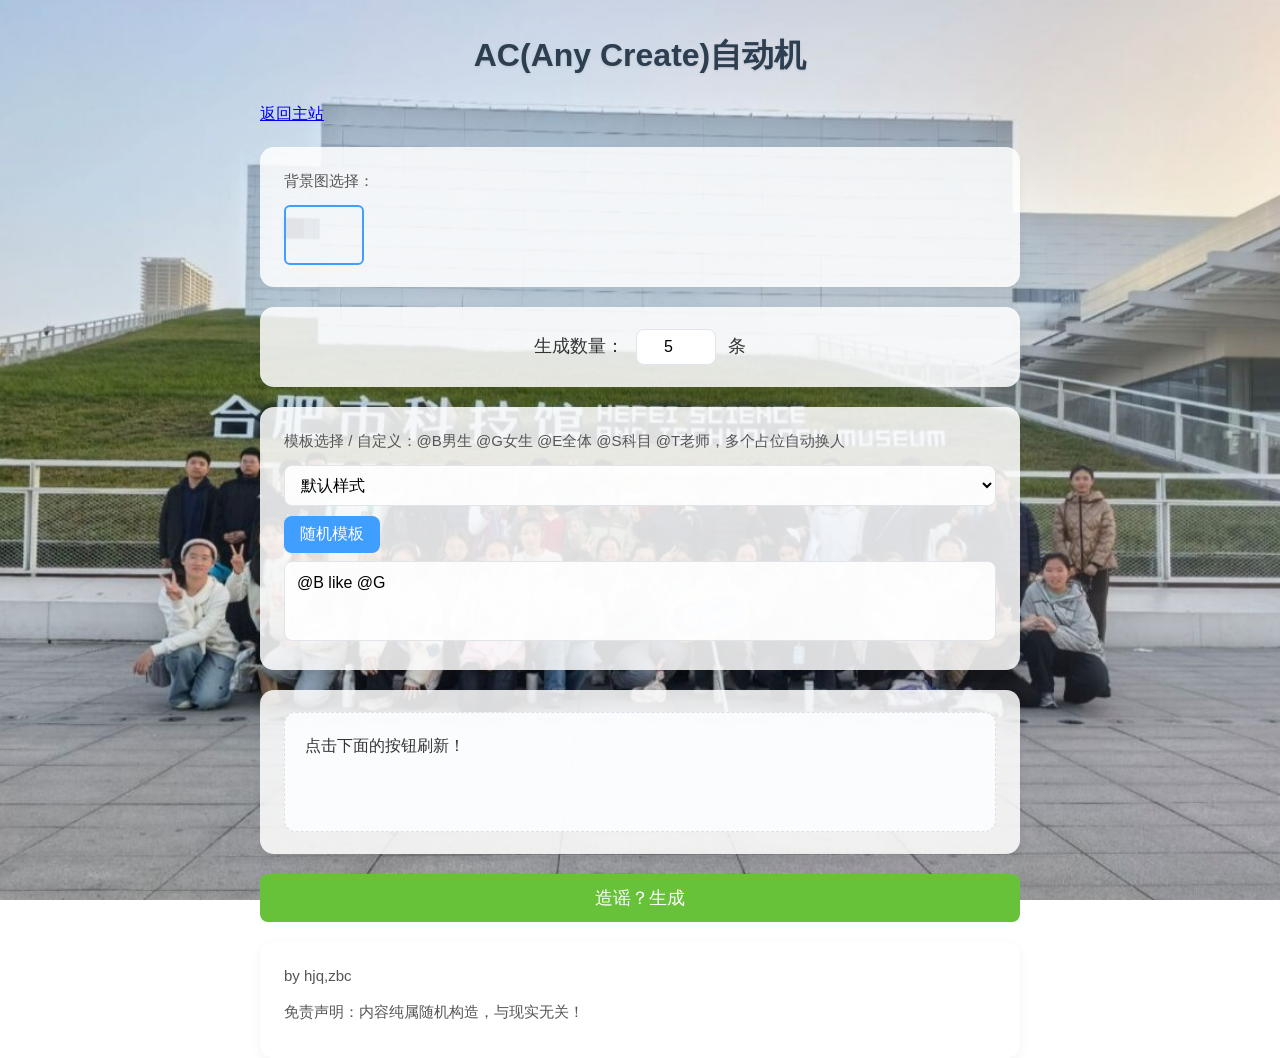
==== zyj.html @ e89b06e3 "主站 正式开通" ====
<!DOCTYPE html>
<html lang="zh-cn">
<head>
    <title>AC(Any Create)自动机</title>
    <meta charset="utf-8">
    <meta name="viewport" content="width=device-width, initial-scale=1.0">
    <link rel="icon" type="image/png" sizes="any" href="/icon_2510.png">
    <style>
        * {
            margin: 0;
            padding: 0;
            box-sizing: border-box;
            font-family: "Microsoft YaHei", "Segoe UI", sans-serif;
        }

        html, body {
            height: 100%;
        }

        body {
            background: url(/autumn_trip_2025.jpg) no-repeat center center;
            background-size: cover;
            background-attachment: fixed;
            max-width: 800px;
            margin: 30px auto;
            padding: 0 20px;
            color: #333;
            line-height: 1.6;
        }

        h1 {
            text-align: center;
            color: #2c3e50;
            margin: 20px 0;
            font-size: 32px;
            font-weight: 600;
            text-shadow: 0 1px 3px rgba(0,0,0,0.1);
        }

        .card {
            background: rgba(255, 255, 255, 0.85);
            border-radius: 14px;
            padding: 22px 24px;
            margin: 20px 0;
            box-shadow: 0 4px 12px rgba(0, 0, 0, 0.05);
            transition: all 0.25s ease;
        }

        .card:hover {
            box-shadow: 0 6px 18px rgba(0, 0, 0, 0.08);
        }

        .count-box {
            display: flex;
            align-items: center;
            justify-content: center;
            gap: 12px;
            font-size: 18px;
        }

        button {
            padding: 8px 16px;
            margin: 0;
            font-size: 16px;
            cursor: pointer;
            border: none;
            border-radius: 8px;
            background: #409eff;
            color: white;
            transition: all 0.2s;
            /* 按钮 完全不透明 */
            opacity: 1 !important;
        }

        button:hover {
            background: #338eef;
            transform: translateY(-1px);
        }

        button:active {
            transform: translateY(0);
        }

        #countNum {
            font-size: 20px;
            font-weight: bold;
            min-width: 30px;
            text-align: center;
        }

        p {
            font-size: 15px;
            color: #555;
            margin-bottom: 12px;
        }

        select {
            width: 100%;
            padding: 10px 12px;
            font-size: 16px;
            border: 1px solid #e1e5e9;
            border-radius: 8px;
            outline: none;
            background: rgba(255, 255, 255, 0.9);
        }

        select:focus {
            border-color: #409eff;
        }

        textarea {
            width: 100%;
            height: 80px;
            padding: 12px;
            font-size: 16px;
            border: 1px solid #e1e5e9;
            border-radius: 8px;
            outline: none;
            resize: none;
            margin-top: 8px;
            background: rgba(255, 255, 255, 0.9);
        }

        textarea:focus {
            border-color: #409eff;
        }

        .btn-group {
            display: flex;
            gap: 10px;
            margin-top: 10px;
            flex-wrap: wrap;
        }

        #zaoyao {
            min-height: 120px;
            padding: 20px;
            background: rgba(252, 253, 255, 0.9);
            border-radius: 12px;
            border: 1px dashed #dcdfe6;
            white-space: pre-wrap;
        }

        .generate-btn {
            width: 100%;
            padding: 12px;
            font-size: 18px;
            font-weight: 500;
            background: #67c23a;
        }

        .generate-btn:hover {
            background: #5cb533;
        }

        small {
            display: block;
            text-align: center;
            color: #999;
            margin-top: 20px;
            font-size: 13px;
        }

        /* 弹窗勾选面板样式 */
        .mask {
            position: fixed;
            top: 0;
            left: 0;
            width: 100%;
            height: 100%;
            background: rgba(0,0,0,0.4);
            display: none;
            justify-content: center;
            align-items: center;
            z-index: 999;
        }
        .check-panel {
            width: 90%;
            max-width: 700px;
            max-height: 85vh;
            background: rgba(255,255,255,0.95);
            border-radius: 12px;
            padding: 20px;
            overflow-y: auto;
        }
        .panel-head {
            display: flex;
            justify-content: space-between;
            align-items: center;
            margin-bottom: 15px;
        }
        .close-btn {
            background: #f56c6c;
        }
        .check-block {
            margin: 15px 0;
        }
        .check-block h4 {
            margin-bottom: 8px;
            color: #2c3e50;
        }
        .name-list {
            display: flex;
            flex-wrap: wrap;
            gap: 8px;
            padding: 10px;
            border: 1px solid #eee;
            border-radius: 8px;
            background: rgba(255,255,255,0.8);
        }
        .name-item {
            display: flex;
            align-items: center;
            gap: 4px;
            padding: 4px 8px;
            background: #f8f9fa;
            border-radius: 6px;
            white-space: nowrap;
        }
        .name-item input {
            width: 16px;
            height: 16px;
            cursor: pointer;
        }
        .sub-btn {
            background: #9c88ff;
        }
        
        /* 背景图选择样式 */
        .bg-preview {
            display: flex;
            flex-wrap: wrap;
            gap: 10px;
            margin-top: 10px;
        }
        .bg-item {
            width: 80px;
            height: 60px;
            border-radius: 6px;
            cursor: pointer;
            border: 2px solid transparent;
            transition: all 0.2s;
            background-size: cover;
            background-position: center;
        }
        .bg-item:hover {
            transform: scale(1.05);
        }
        .bg-item.active {
            border-color: #409eff;
        }
    </style>
</head>
<body>

    <h1>AC(Any Create)自动机</h1>
    <a href="https://bufan10ban.github.io">返回主站</a>

    <!-- 背景图选择 -->
    <div class="card">
        <p>背景图选择：</p>
        <div class="bg-preview" id="bgPreview">
            <div class="bg-item active" style="background-image: url('https://are-hfl3.github.io/autumn_trip_2025.jpg')" data-bg="https://are-hfl3.github.io/autumn_trip_2025.jpg"></div>
            <div class="bg-item" style="background-image: url('https://are-hfl3.github.io/shiban_xiongduojishao.png')" data-bg="https://are-hfl3.github.io/shiban_xiongduojishao.png"></div>
        </div>
    </div>

    <!-- 数量控制 -->
    <div class="card count-box">
        <label for="countInput">生成数量：</label>
        <input type="number" id="countInput" min="1" max="100" value="5" style="width: 80px; padding: 8px; font-size: 16px; text-align: center; border: 1px solid #e1e5e9; border-radius: 8px;">
        <span>条</span>
    </div>

    <!-- 模板区 -->
    <div class="card">
        <p>模板选择 / 自定义：@B男生 @G女生 @E全体 @S科目 @T老师，多个占位自动换人</p>
        <select id="tempSelect" onchange="fillTemplate()">
            <option value="@B like @G">默认样式</option>
            <option value="@E、@E和@E互相抄作业">互抄作业</option>
            <option value="@E上课玩手表被@E发现了">偷玩手表</option>
            <option value="@E考@S拉爆@E">考试拉爆</option>
            <option value="@B与@G官宣在一起啦">官宣相恋</option>
            <option value="@B、@G两人喜结良缘">喜结良缘</option>
            <option value="@B和@G约会偶遇@E">多人趣味</option>
            <option value="@B当众向@G表达心意">当众表白</option>
            <option value="@T在@S课上点名批评@E">点名批评--杜鹃</option>
        </select>

        <div class="btn-group">
            <button onclick="randomTemplate()">随机模板</button>
        </div>

        <textarea id="formatInput" placeholder="自定义话术">@B like @G</textarea>
    </div>

    <!-- 结果展示 -->
    <div class="card">
        <div id="zaoyao">点击下面的按钮刷新！</div>
    </div>

    <!-- 生成按钮 -->
    <button class="generate-btn" onclick="zaoyao()">造谣？生成</button>

    <div class="card">
        <p>by hjq,zbc</p>
        <p>免责声明：内容纯属随机构造，与现实无关！</p>
    </div>


    <script>
        // 原始数据
        const originData = {
            boys: ["程思恺","邓博文","龚睿谦","胡佳祺","黄明哲","黄悠涵","贾泽童","李仁瀚","李天羽","梁新坤","马梓陌","沈铭浩","盛悠然","束润泽","汪禹哲","夏泽雨","熊珞然","许嘉辰","许文瀚","许子康","许梓墨","张百川","张瑾辰","赵彦承","周晨隽","朱皓辰","朱瑞嘉"],
            girls: ["陈玺潞","丁茗媗","丁沐秋","都懿萱","方华清","胡家宁","黄洛维","黄羽琪","李梓清","刘梦曦","司凡宇","宋雨轩","孙阳","陶晨冉","王璐瑶","王子萱","严心怡","余梓萱","张鑫妤","赵锴玥","赵思彤","郑璟雯","庄妍"],
            subjs: ["语文","数学","英语","道法","历史","地理","生物","物理","化学"],
            teachers: ["卜金东","张雅迪","王惠","赵卫华","杜鹃","洪莫凡","张志敏","陈诺","蒋从容","葛苏莞"]
        };

        const templateList = [
            "@B like @G",
            "@E、@E和@E互相抄作业",
            "@E上课玩手表被@E发现了",
            "@E考@S拉爆@E",
            "@B与@G官宣在一起啦",
            "@B、@G两人喜结良缘",
            "@B和@G约会偶遇@E",
            "@B当众向@G表达心意",
            "@T在@S课上点名批评@E",
        ];
        let count = 5;

        // 打开关闭面板
        function openPanel(){
            document.getElementById('mask').style.display = 'flex';
        }
        function closePanel(){
            document.getElementById('mask').style.display = 'none';
        }

        // 渲染勾选列表
        function renderCheck(type){
            const list = originData[type];
            const container = document.getElementById(type + 'CheckList');
            container.innerHTML = '';
            list.forEach((name,idx)=>{
                let item = document.createElement('div');
                item.className = 'name-item';
                item.innerHTML = `<input type="checkbox" id="${type}_${idx}" checked><label>${name}</label>`;
                container.appendChild(item);
            });
        }

        // 页面初始化渲染
        window.onload = function(){
            renderCheck('boys');
            renderCheck('girls');
            renderCheck('subjs');
            renderCheck('teachers');
            
            // 初始化背景图选择
            initBgSelection();
        };

        // 全选反选
        function checkAll(type){
            document.querySelectorAll(`#${type}CheckList input`).forEach(el=>el.checked=true);
        }
        function uncheckAll(type){
            document.querySelectorAll(`#${type}CheckList input`).forEach(el=>el.checked=false);
        }

        // 获取已勾选数据
        function getChecked(type){
            const list = originData[type];
            let res = [];
            document.querySelectorAll(`#${type}CheckList input`).forEach((el,idx)=>{
                if(el.checked) res.push(list[idx]);
            });
            return res.length ? res : list;
        }

        // 获取数量值
        function getCount() {
            return parseInt(document.getElementById("countInput").value) || 1;
        }

        function fillTemplate(){
            let val = document.getElementById("tempSelect").value;
            document.getElementById("formatInput").value = val;
        }
        function randomTemplate(){
            let idx = Math.floor(Math.random() * templateList.length);
            document.getElementById("formatInput").value = templateList[idx];
        }

        // 替换文本
        function replaceAllName(str){
            let b = getChecked('boys');
            let g = getChecked('girls');
            let e = [...b,...g];
            let s = getChecked('subjs');
            let t = getChecked('teachers');

            return str.replace(/@B/g, ()=>b[Math.floor(Math.random()*b.length)])
                      .replace(/@G/g, ()=>g[Math.floor(Math.random()*g.length)])
                      .replace(/@E/g, ()=>e[Math.floor(Math.random()*e.length)])
                      .replace(/@S/g, ()=>s[Math.floor(Math.random()*s.length)])
                      .replace(/@T/g, ()=>t[Math.floor(Math.random()*t.length)]);
        }

        // 生成内容
        function zaoyao() {
            let result = "";
            let userFormat = document.getElementById("formatInput").value || "@B like @G";
            let currentCount = getCount();
            for(let i=1;i<=currentCount;i++){
                let oneLine = replaceAllName(userFormat);
                result += oneLine + "<br>";
            }
            document.getElementById('zaoyao').innerHTML = result;
        }
        
        // 背景图选择功能
        function initBgSelection() {
            const bgItems = document.querySelectorAll('.bg-item');
            bgItems.forEach(item => {
                item.addEventListener('click', function() {
                    // 移除所有active类
                    bgItems.forEach(i => i.classList.remove('active'));
                    // 给当前选中项添加active类
                    this.classList.add('active');
                    // 获取背景图URL
                    const bgUrl = this.getAttribute('data-bg');
                    // 设置body背景
                    document.body.style.backgroundImage = `url(${bgUrl})`;
                });
            });
        }
    </script>
</body>
</html>
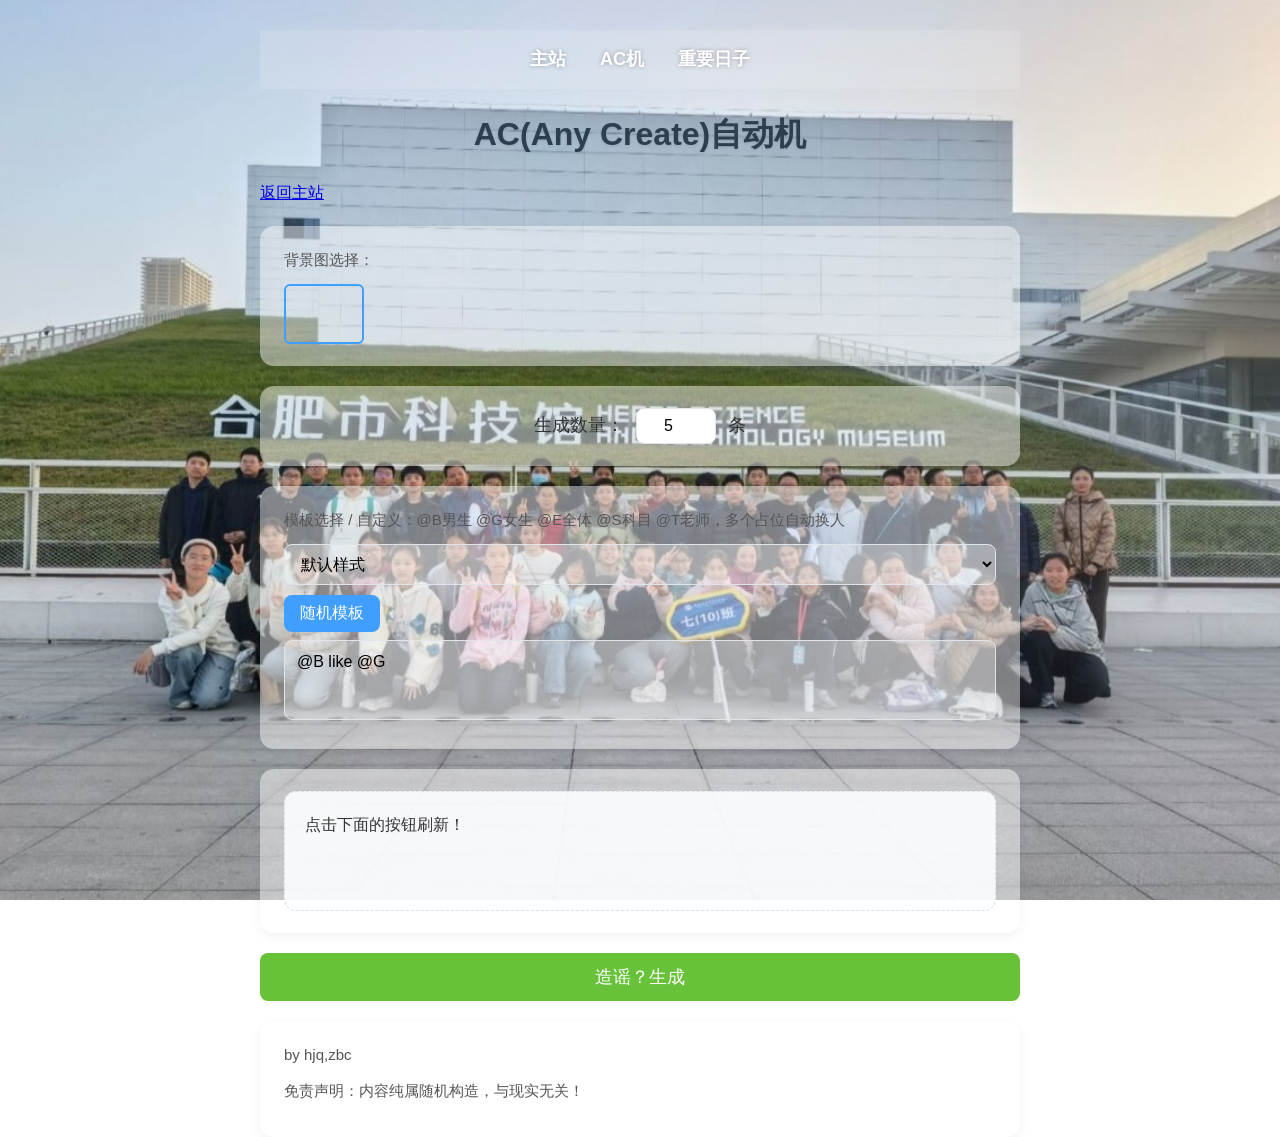
==== commit fe575cf1: "更新了 可以看了" ====
--- a/zyj.html
+++ b/zyj.html
@@ -5,6 +5,7 @@
     <meta charset="utf-8">
     <meta name="viewport" content="width=device-width, initial-scale=1.0">
     <link rel="icon" type="image/png" sizes="any" href="/icon_2510.png">
+    <link rel="stylesheet" href="main.css">
     <style>
         * {
             margin: 0;
@@ -38,7 +39,7 @@
         }
 
         .card {
-            background: rgba(255, 255, 255, 0.85);
+            background: rgba(255, 255, 255, 0.45);
             border-radius: 14px;
             padding: 22px 24px;
             margin: 20px 0;
@@ -101,7 +102,7 @@
             border: 1px solid #e1e5e9;
             border-radius: 8px;
             outline: none;
-            background: rgba(255, 255, 255, 0.9);
+            background: rgba(255, 255, 255, 0.3);
         }
 
         select:focus {
@@ -118,7 +119,7 @@
             outline: none;
             resize: none;
             margin-top: 8px;
-            background: rgba(255, 255, 255, 0.9);
+            background: rgba(255, 255, 255, 0.3);
         }
 
         textarea:focus {
@@ -252,7 +253,11 @@
     </style>
 </head>
 <body>
-
+    <div class="nav">
+        <a href="/">主站</a>
+        <a href="/zyj.html">AC机</a>
+        <a href="/days.html">重要日子</a>
+    </div>
     <h1>AC(Any Create)自动机</h1>
     <a href="https://bufan10ban.github.io">返回主站</a>
 
@@ -309,6 +314,10 @@
 
 
     <script>
+        //这一段不是zbc让我写的。——hjq
+        console.info('我就是喜欢hlw咋了');
+        console.warn('你能对我咋样？告密？');
+        console.error('还是你就是hlw？');
         // 原始数据
         const originData = {
             boys: ["程思恺","邓博文","龚睿谦","胡佳祺","黄明哲","黄悠涵","贾泽童","李仁瀚","李天羽","梁新坤","马梓陌","沈铭浩","盛悠然","束润泽","汪禹哲","夏泽雨","熊珞然","许嘉辰","许文瀚","许子康","许梓墨","张百川","张瑾辰","赵彦承","周晨隽","朱皓辰","朱瑞嘉"],
--- a/main.css
+++ b/main.css
@@ -0,0 +1,401 @@
+* {
+    margin: 0;
+    padding: 0;
+    box-sizing: border-box;
+    font-family: "Microsoft YaHei", "圆体", sans-serif;
+}
+body {
+    background: url("/autumn_trip_2025.jpg") no-repeat center center fixed;
+    background-size: cover;
+    color: #333;
+    min-height: 100vh;
+}
+/* 毛玻璃通用容器 */
+.glass {
+    background: rgba(255, 255, 255, 0.25);
+    backdrop-filter: blur(10px);
+    -webkit-backdrop-filter: blur(10px);
+    border-radius: 12px;
+    border: 1px solid rgba(255, 255, 255, 0.3);
+}
+/* AC自动机按钮样式 */
+.ac-button {
+    display: inline-block;
+    margin: 20px auto;
+    padding: 14px 30px;
+    background: rgba(255, 215, 0, 0.85);
+    color: #222;
+    font-weight: bold;
+    font-size: 16px;
+    text-decoration: none;
+    border-radius: 10px;
+    backdrop-filter: blur(6px);
+    transition: all 0.3s;
+    box-shadow: 0 4px 10px rgba(0,0,0,0.15);
+}
+.ac-button:hover {
+    background: rgba(255, 215, 0, 1);
+    transform: translateY(-3px);
+    box-shadow: 0 6px 14px rgba(0,0,0,0.2);
+}
+/* 导航栏 */
+.nav {
+    background: rgba(255, 255, 255, 0.15);
+    backdrop-filter: blur(8px);
+    -webkit-backdrop-filter: blur(8px);
+    padding: 15px;
+    text-align: center;
+    position: sticky;
+    top: 0;
+    z-index: 999;
+}
+.nav a {
+    color: #fff;
+    text-decoration: none;
+    font-size: 18px;
+    margin: 0 15px;
+    font-weight: bold;
+    text-shadow: 0 0 4px rgba(0,0,0,0.3);
+}
+.nav a:hover {
+    color: #ffd700;
+}
+/* 横幅 */
+.banner {
+    margin: 30px auto;
+    width: 90%;
+    max-width: 1000px;
+    padding: 40px 20px;
+    text-align: center;
+}
+.banner h1 {
+    font-size: 36px;
+    color: #fff;
+    text-shadow: 0 2px 8px rgba(0,0,0,0.3);
+    margin-bottom: 10px;
+}
+.banner p {
+    font-size: 18px;
+    color: #fff;
+    text-shadow: 0 1px 4px rgba(0,0,0,0.3);
+}
+/* 通用容器 */
+.container {
+    width: 90%;
+    max-width: 1000px;
+    margin: 40px auto;
+    padding: 20px;
+}
+h2 {
+    color: #fff;
+    margin-bottom: 20px;
+    border-left: 5px solid #fff;
+    padding-left: 10px;
+    text-shadow: 0 1px 4px rgba(0,0,0,0.3);
+}
+/* 金句墙样式 */
+.quote-wall {
+    display: grid;
+    grid-template-columns: repeat(auto-fill, minmax(300px, 1fr));
+    gap: 15px;
+}
+.quote-card {
+    padding: 15px;
+    border-radius: 10px;
+    border-left: 4px solid rgba(255,255,255,0.5);
+}
+.quote-card p {
+    font-size: 16px;
+    margin-bottom: 8px;
+    color: #fff;
+    text-shadow: 0 1px 4px rgba(0,0,0,0.3);
+}
+.quote-card .author {
+    text-align: right;
+    color: #eee;
+    font-size: 14px;
+    text-shadow: 0 1px 4px rgba(0,0,0,0.3);
+}
+/* 外号&插图样式 */
+.nickname-wall {
+    display: grid;
+    grid-template-columns: repeat(auto-fill, minmax(200px, 1fr));
+    gap: 20px;
+}
+.nickname-card {
+    padding: 20px;
+    border-radius: 12px;
+    text-align: center;
+}
+.nickname-card h3 {
+    color: #fff;
+    margin-bottom: 10px;
+    text-shadow: 0 1px 4px rgba(0,0,0,0.3);
+}
+.nickname-card p {
+    color: #eee;
+    margin-bottom: 10px;
+    text-shadow: 0 1px 4px rgba(0,0,0,0.3);
+}
+.nickname-card .avatar {
+    width: 80px;
+    height: 80px;
+    background: rgba(255,255,255,0.3);
+    border-radius: 50%;
+    margin: 0 auto;
+    display: flex;
+    align-items: center;
+    justify-content: center;
+    font-size: 40px;
+}
+/* 页脚 */
+.footer {
+    text-align: center;
+    padding: 20px;
+    color: #fff;
+    text-shadow: 0 1px 4px rgba(0,0,0,0.3);
+    margin-top: 50px;
+    font-size: 14px;
+}
+.footer a {
+    color: #ffd700;
+    text-decoration: none;
+}
+/* 倒计时样式 */
+.countdown {
+    display: flex;
+    align-items: center;
+    justify-content: center;
+    gap: 15px;
+    flex-wrap: wrap;
+    margin-top: 10px;
+}
+.count-item {
+    font-size: 48px;
+    font-weight: bold;
+    color: #fff;
+    text-shadow: 0 2px 8px rgba(0,0,0,0.3);
+    background: rgba(255, 215, 0, 0.2);
+    padding: 10px 20px;
+    border-radius: 8px;
+    min-width: 80px;
+    text-align: center;
+}
+.count-text {
+    font-size: 18px;
+    color: #fff;
+    text-shadow: 0 1px 4px rgba(0,0,0,0.3);
+}
+
+/* 响应式适配 */
+@media (max-width: 768px) {
+    .count-item {
+        font-size: 32px;
+        padding: 8px 15px;
+        min-width: 60px;
+    }
+    .count-text {
+        font-size: 16px;
+    }
+    .countdown {
+        gap: 10px;
+    }
+}
+
+.card {
+    background: rgba(255, 255, 255, 0.85);
+    border-radius: 14px;
+    padding: 22px 24px;
+    margin: 20px 0;
+    box-shadow: 0 4px 12px rgba(0, 0, 0, 0.05);
+    transition: all 0.25s ease;
+}
+.card:hover {
+    box-shadow: 0 6px 18px rgba(0, 0, 0, 0.08);
+}
+.count-box {
+    display: flex;
+    align-items: center;
+    justify-content: center;
+    gap: 12px;
+    font-size: 18px;
+}
+button {
+    padding: 8px 16px;
+    margin: 0;
+    font-size: 16px;
+    cursor: pointer;
+    border: none;
+    border-radius: 8px;
+    background: #409eff;
+    color: white;
+    transition: all 0.2s;
+    opacity: 1 !important;
+}
+button:hover {
+    background: #338eef;
+    transform: translateY(-1px);
+}
+button:active {
+    transform: translateY(0);
+}
+#countNum {
+    font-size: 20px;
+    font-weight: bold;
+    min-width: 30px;
+    text-align: center;
+}
+p {
+    font-size: 15px;
+    color: #555;
+    margin-bottom: 12px;
+}
+select {
+    width: 100%;
+    padding: 10px 12px;
+    font-size: 16px;
+    border: 1px solid #e1e5e9;
+    border-radius: 8px;
+    outline: none;
+    background: rgba(255, 255, 255, 0.9);
+}
+select:focus {
+    border-color: #409eff;
+}
+textarea {
+    width: 100%;
+    height: 80px;
+    padding: 12px;
+    font-size: 16px;
+    border: 1px solid #e1e5e9;
+    border-radius: 8px;
+    outline: none;
+    resize: none;
+    margin-top: 8px;
+    background: rgba(255, 255, 255, 0.9);
+}
+textarea:focus {
+    border-color: #409eff;
+}
+.btn-group {
+    display: flex;
+    gap: 10px;
+    margin-top: 10px;
+    flex-wrap: wrap;
+}
+#zaoyao {
+    min-height: 120px;
+    padding: 20px;
+    background: rgba(252, 253, 255, 0.9);
+    border-radius: 12px;
+    border: 1px dashed #dcdfe6;
+    white-space: pre-wrap;
+}
+.generate-btn {
+    width: 100%;
+    padding: 12px;
+    font-size: 18px;
+    font-weight: 500;
+    background: #67c23a;
+}
+.generate-btn:hover {
+    background: #5cb533;
+}
+small {
+    display: block;
+    text-align: center;
+    color: #999;
+    margin-top: 20px;
+    font-size: 13px;
+}
+
+/* 弹窗勾选面板样式 */
+.mask {
+    position: fixed;
+    top: 0;
+    left: 0;
+    width: 100%;
+    height: 100%;
+    background: rgba(0,0,0,0.4);
+    display: none;
+    justify-content: center;
+    align-items: center;
+    z-index: 999;
+}
+.check-panel {
+    width: 90%;
+    max-width: 700px;
+    max-height: 85vh;
+    background: rgba(255,255,255,0.95);
+    border-radius: 12px;
+    padding: 20px;
+    overflow-y: auto;
+}
+.panel-head {
+    display: flex;
+    justify-content: space-between;
+    align-items: center;
+    margin-bottom: 15px;
+}
+.close-btn {
+    background: #f56c6c;
+}
+.check-block {
+    margin: 15px 0;
+}
+.check-block h4 {
+    margin-bottom: 8px;
+    color: #2c3e50;
+}
+.name-list {
+    display: flex;
+    flex-wrap: wrap;
+    gap: 8px;
+    padding: 10px;
+    border: 1px solid #eee;
+    border-radius: 8px;
+    background: rgba(255,255,255,0.8);
+}
+.name-item {
+    display: flex;
+    align-items: center;
+    gap: 4px;
+    padding: 4px 8px;
+    background: #f8f9fa;
+    border-radius: 6px;
+    white-space: nowrap;
+}
+.name-item input {
+    width: 16px;
+    height: 16px;
+    cursor: pointer;
+}
+.sub-btn {
+    background: #9c88ff;
+}
+
+/* 背景图选择样式 */
+.bg-preview {
+    display: flex;
+    flex-wrap: wrap;
+    gap: 10px;
+    margin-top: 10px;
+}
+.bg-item {
+    width: 80px;
+    height: 60px;
+    border-radius: 6px;
+    cursor: pointer;
+    border: 2px solid transparent;
+    transition: all 0.2s;
+    background-size: cover;
+    background-position: center;
+}
+.bg-item:hover {
+    transform: scale(1.05);
+}
+.bg-item.active {
+    border-color: #409eff;
+}
+
+/*行呗，就这么写下去，早晚变史山*/
